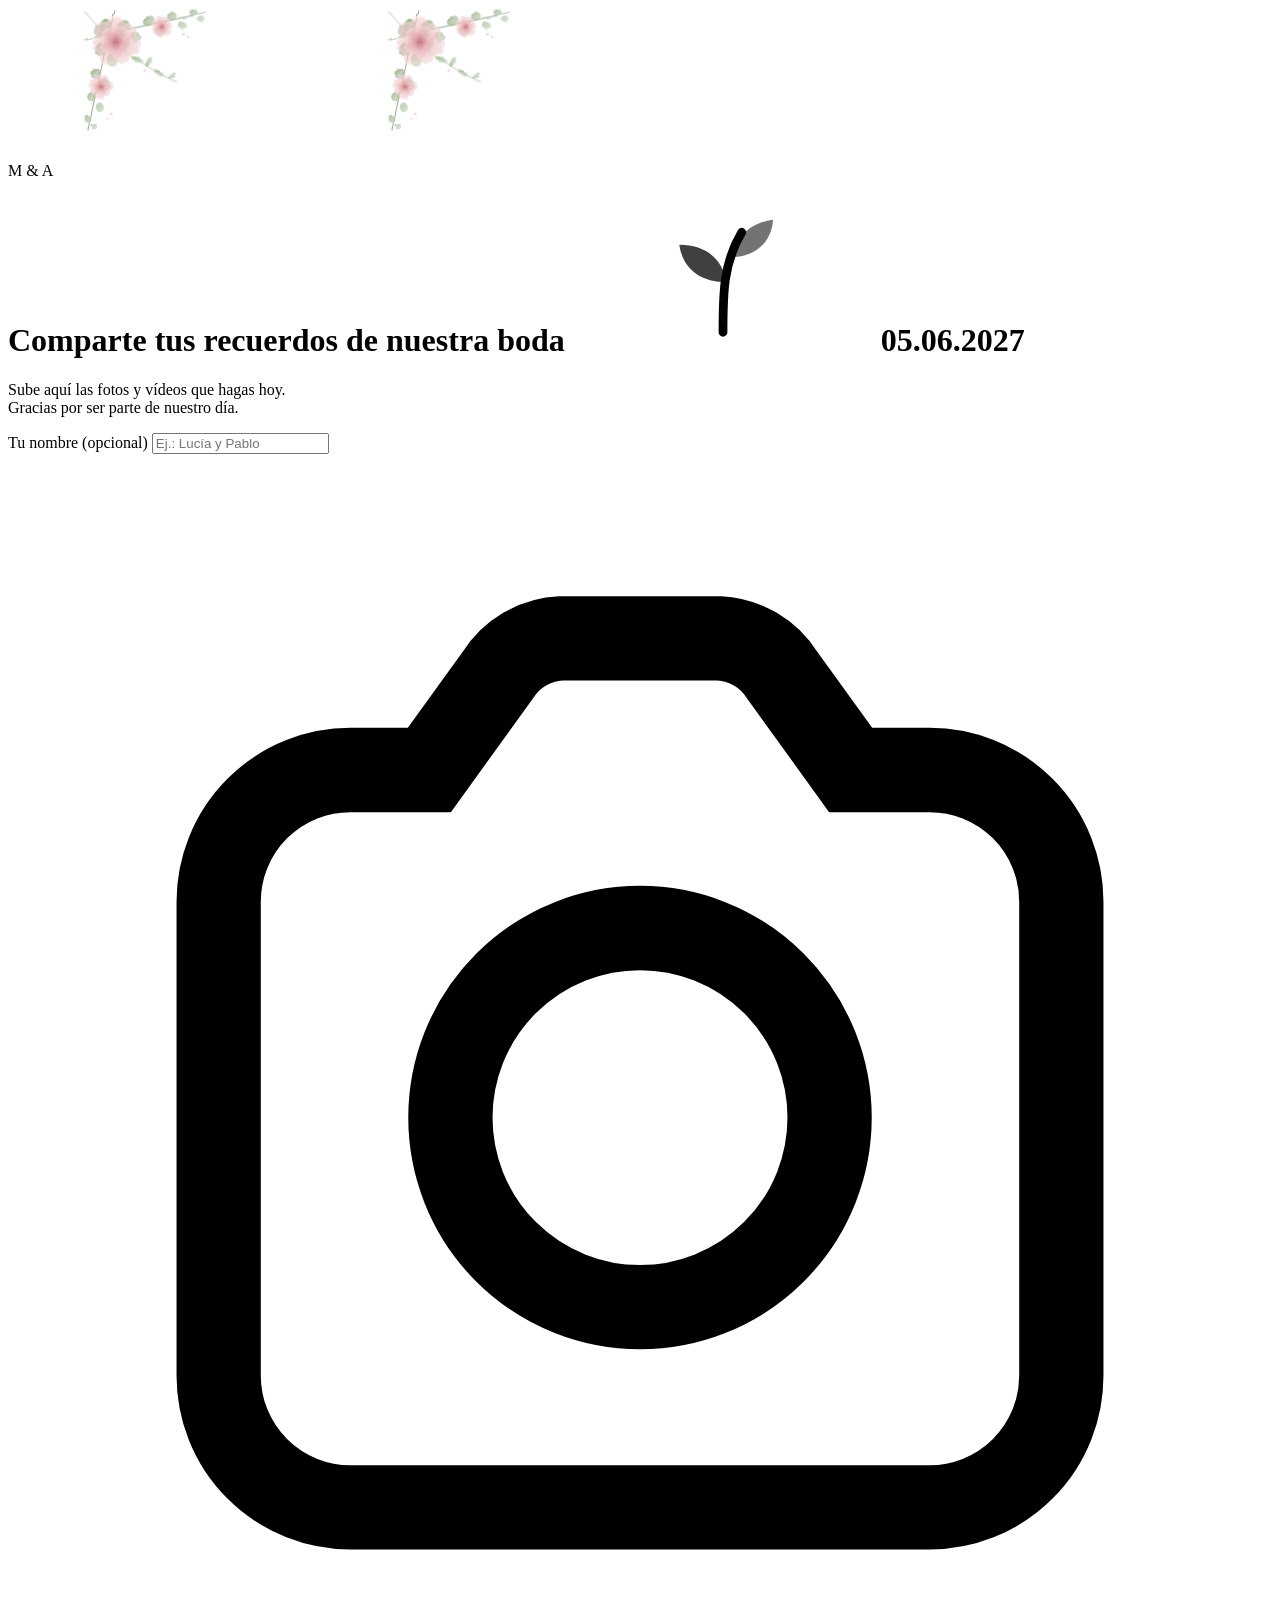
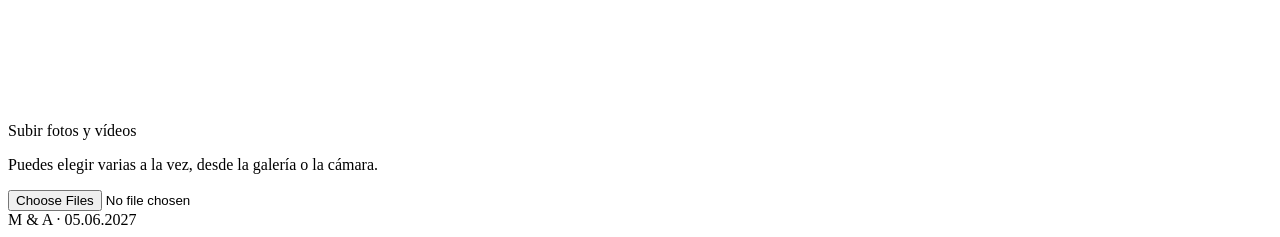
==== index.html @ 925a2639 "Add files via upload" ====
<!doctype html>
<html lang="es">
<head>
  <meta charset="utf-8">
  <meta name="viewport" content="width=device-width, initial-scale=1, viewport-fit=cover">
  <meta name="theme-color" content="#ffffff">
  <meta name="color-scheme" content="light">
  <meta name="robots" content="noindex, nofollow">
  <meta name="referrer" content="no-referrer">
  <title>M &amp; A · Comparte tus recuerdos</title>
  <meta name="description" content="Sube las fotos y vídeos de la boda de M &amp; A · 05.06.2027">
  <link rel="icon" href="assets/img/favicon.svg" type="image/svg+xml">
  <link rel="preconnect" href="https://fonts.googleapis.com">
  <link rel="preconnect" href="https://fonts.gstatic.com" crossorigin>
  <link href="https://fonts.googleapis.com/css2?family=Cormorant+Garamond:ital,wght@0,400;0,500;0,600;1,400&family=Great+Vibes&family=Jost:wght@300;400;500&display=swap" rel="stylesheet">
  <link rel="stylesheet" href="assets/css/styles.css">
</head>
<body>
  <!-- Ilustraciones florales (originales): eucalipto + peonías en acuarela suave -->
  <svg width="0" height="0" style="position:absolute" aria-hidden="true" focusable="false">
    <defs>
      <filter id="wc" x="-15%" y="-15%" width="130%" height="130%">
        <feTurbulence type="fractalNoise" baseFrequency="0.035" numOctaves="3" seed="7" result="noise"/>
        <feDisplacementMap in="SourceGraphic" in2="noise" scale="6" xChannelSelector="R" yChannelSelector="G" result="d"/>
        <feGaussianBlur in="d" stdDeviation="0.45"/>
      </filter>
      <radialGradient id="petal" cx="0.5" cy="1" r="1.05">
        <stop offset="0" stop-color="#D4868F"/>
        <stop offset="0.5" stop-color="#E8B4B8"/>
        <stop offset="1" stop-color="#F8E3E4"/>
      </radialGradient>
      <radialGradient id="petalDeep" cx="0.5" cy="1" r="1">
        <stop offset="0" stop-color="#C77983"/>
        <stop offset="0.6" stop-color="#E1A3A9"/>
        <stop offset="1" stop-color="#F1CDD0"/>
      </radialGradient>
      <linearGradient id="leaf" x1="0" y1="0" x2="1" y2="1">
        <stop offset="0" stop-color="#86A074"/>
        <stop offset="1" stop-color="#C3D1B6"/>
      </linearGradient>
      <path id="pt" d="M0 0 C-24 -5 -30 -42 -6 -54 C-2 -50 2 -50 6 -54 C30 -42 24 -5 0 0Z"/>
      <path id="lf" d="M0 0 C8 -9 26 -10 34 0 C26 10 8 9 0 0Z"/>

      <!-- Ramita de eucalipto "dólar de plata" -->
      <g id="sprig">
        <path d="M6 64 C70 46 150 30 262 6" fill="none" stroke="#8DA27C" stroke-width="2" stroke-linecap="round"/>
        <g fill="url(#leaf)">
          <ellipse cx="38" cy="44" rx="15" ry="12.5" opacity=".75" transform="rotate(-20 38 44)"/>
          <ellipse cx="58" cy="72" rx="14" ry="12" opacity=".6" transform="rotate(25 58 72)"/>
          <ellipse cx="88" cy="34" rx="14" ry="12" opacity=".8" transform="rotate(-15 88 34)"/>
          <ellipse cx="112" cy="58" rx="13" ry="11" opacity=".55" transform="rotate(20 112 58)"/>
          <ellipse cx="140" cy="24" rx="12.5" ry="10.5" opacity=".75" transform="rotate(-18 140 24)"/>
          <ellipse cx="164" cy="44" rx="12" ry="10" opacity=".6" transform="rotate(15 164 44)"/>
          <ellipse cx="190" cy="14" rx="11" ry="9" opacity=".7" transform="rotate(-18 190 14)"/>
          <ellipse cx="212" cy="32" rx="10" ry="8.5" opacity=".55" transform="rotate(12 212 32)"/>
          <ellipse cx="236" cy="6" rx="8.5" ry="7" opacity=".65"/>
          <ellipse cx="252" cy="20" rx="7" ry="6" opacity=".5"/>
        </g>
        <g fill="none" stroke="#F4F7F0" stroke-width=".9" opacity=".7">
          <path d="M30 47 L46 41"/><path d="M80 37 L96 31"/><path d="M133 27 L147 21"/><path d="M184 16 L196 12"/>
        </g>
      </g>

      <!-- Ramita fina de eucalipto (hojas alargadas) -->
      <g id="willow">
        <path d="M0 0 C50 60 110 110 196 150" fill="none" stroke="#9AAE8A" stroke-width="1.4" stroke-linecap="round"/>
        <g fill="url(#leaf)" opacity=".6">
          <use href="#lf" transform="translate(40 44) rotate(-80) scale(.9)"/>
          <use href="#lf" transform="translate(52 60) rotate(10) scale(.95)"/>
          <use href="#lf" transform="translate(84 84) rotate(-70) scale(.85)"/>
          <use href="#lf" transform="translate(98 98) rotate(15) scale(.85)"/>
          <use href="#lf" transform="translate(130 118) rotate(-60) scale(.75)"/>
          <use href="#lf" transform="translate(146 128) rotate(20) scale(.7)"/>
          <use href="#lf" transform="translate(178 142) rotate(-35) scale(.6)"/>
        </g>
      </g>

      <!-- Peonía -->
      <g id="peony">
        <g fill="url(#petal)" opacity=".62">
          <use href="#pt" transform="rotate(0) scale(1.05)"/>
          <use href="#pt" transform="rotate(52) scale(1)"/>
          <use href="#pt" transform="rotate(104) scale(1.08)"/>
          <use href="#pt" transform="rotate(156) scale(.98)"/>
          <use href="#pt" transform="rotate(208) scale(1.04)"/>
          <use href="#pt" transform="rotate(260) scale(1)"/>
          <use href="#pt" transform="rotate(312) scale(1.06)"/>
        </g>
        <g fill="url(#petal)" opacity=".7">
          <use href="#pt" transform="rotate(26) scale(.72)"/>
          <use href="#pt" transform="rotate(98) scale(.7)"/>
          <use href="#pt" transform="rotate(170) scale(.74)"/>
          <use href="#pt" transform="rotate(242) scale(.7)"/>
          <use href="#pt" transform="rotate(314) scale(.72)"/>
        </g>
        <g fill="url(#petalDeep)" opacity=".75">
          <use href="#pt" transform="rotate(0) scale(.45)"/>
          <use href="#pt" transform="rotate(90) scale(.42)"/>
          <use href="#pt" transform="rotate(180) scale(.46)"/>
          <use href="#pt" transform="rotate(270) scale(.42)"/>
        </g>
        <g fill="#C27C85" opacity=".55">
          <circle cx="-4" cy="-3" r="3"/><circle cx="4" cy="2" r="2.6"/><circle cx="1" cy="-7" r="2.2"/><circle cx="-6" cy="5" r="2"/>
        </g>
      </g>

      <!-- Composición de esquina -->
      <symbol id="corner" viewBox="0 0 320 320">
        <g filter="url(#wc)">
          <use href="#willow" transform="translate(4 8)"/>
          <use href="#sprig" transform="translate(0 4)"/>
          <use href="#sprig" transform="matrix(0 1 1 0 4 0) translate(0 0)"/>
          <use href="#peony" transform="translate(70 72) scale(.95)"/>
          <use href="#peony" transform="translate(168 40) rotate(30) scale(.42)"/>
          <use href="#peony" transform="translate(38 168) rotate(-20) scale(.48)"/>
          <g fill="#E8B4B8" opacity=".55">
            <circle cx="214" cy="56" r="3.2"/><circle cx="224" cy="62" r="2.4"/>
            <circle cx="60" cy="226" r="3"/><circle cx="52" cy="236" r="2.2"/>
            <circle cx="132" cy="132" r="2.6"/>
          </g>
        </g>
      </symbol>

      <symbol id="sprout" viewBox="0 0 24 24">
        <path d="M12 21 C12 15 12 10 15 5" fill="none" stroke="currentColor" stroke-width="1.4" stroke-linecap="round"/>
        <path d="M12.6 13 C8 13 5.5 10.5 5 7 C9 7 11.8 9 12.6 13Z" fill="currentColor" opacity=".75"/>
        <path d="M13.6 9 C14 5.6 16.6 3.4 20 3 C19.8 6.4 17.4 8.8 13.6 9Z" fill="currentColor" opacity=".55"/>
      </symbol>
    </defs>
  </svg>

  <svg class="corner corner-top" aria-hidden="true" focusable="false"><use href="#corner"/></svg>
  <svg class="corner corner-bottom" aria-hidden="true" focusable="false"><use href="#corner"/></svg>

  <main class="wrap">
    <header class="hero">
      <div class="monogram" aria-label="M y A">
        <span class="mono-ring" aria-hidden="true"></span>
        <span class="mono-text">M <span class="amp">&amp;</span> A</span>
      </div>
      <h1 class="title">
        <span class="title-text">Comparte tus recuerdos de nuestra boda</span>
        <span class="date">
          <svg class="date-leaf" aria-hidden="true"><use href="#sprout"/></svg>
          <time datetime="2027-06-05">05.06.2027</time>
        </span>
      </h1>
    </header>

    <!-- Pantalla 1: inicio -->
    <section id="screen-start" class="screen" aria-labelledby="start-lead">
      <p id="start-lead" class="lead">Sube aquí las fotos y vídeos que hagas hoy.<br>Gracias por ser parte de nuestro día.</p>
      <div class="field">
        <label for="guest">Tu nombre <span class="optional">(opcional)</span></label>
        <input id="guest" type="text" maxlength="60" autocomplete="name" autocapitalize="words" enterkeyhint="done" placeholder="Ej.: Lucía y Pablo">
      </div>
      <label for="file-input" class="btn btn-primary btn-big" role="button" tabindex="0">
        <svg viewBox="0 0 24 24" aria-hidden="true"><path d="M4 8.5A2.5 2.5 0 0 1 6.5 6H8l1.3-1.8A1.5 1.5 0 0 1 10.5 3.5h3a1.5 1.5 0 0 1 1.2.7L16 6h1.5A2.5 2.5 0 0 1 20 8.5v9a2.5 2.5 0 0 1-2.5 2.5h-11A2.5 2.5 0 0 1 4 17.5z" fill="none" stroke="currentColor" stroke-width="1.6"/><circle cx="12" cy="12.6" r="3.6" fill="none" stroke="currentColor" stroke-width="1.6"/></svg>
        Subir fotos y vídeos
      </label>
      <p class="hint">Puedes elegir varias a la vez, desde la galería o la cámara.</p>
    </section>

    <!-- Pantalla 2: progreso -->
    <section id="screen-upload" class="screen" hidden>
      <div class="total card" aria-live="polite">
        <div class="total-row">
          <span id="total-label">Preparando…</span>
          <span id="total-pct" class="pct">0 %</span>
        </div>
        <div class="bar bar-total"><span id="total-bar"></span></div>
        <p id="total-note" class="note">Mantén esta página abierta hasta que termine 💚</p>
      </div>
      <ul id="file-list" class="file-list"></ul>
      <div class="actions">
        <button id="retry-all" class="btn btn-secondary" type="button" hidden>Reintentar los que fallaron</button>
        <label for="file-input" class="btn btn-ghost" role="button" tabindex="0">+ Añadir más</label>
      </div>
    </section>

    <!-- Pantalla 3: gracias -->
    <section id="screen-thanks" class="screen thanks" hidden>
      <svg class="thanks-flower" viewBox="-60 -60 120 120" aria-hidden="true"><g filter="url(#wc)"><use href="#peony"/></g></svg>
      <h2 id="thanks-title">¡Gracias!</h2>
      <p id="thanks-text" class="lead">Tus recuerdos ya están con nosotros.</p>
      <label for="file-input" class="btn btn-primary btn-big" role="button" tabindex="0">Subir más fotos y vídeos</label>
    </section>

    <!-- Sin código válido -->
    <section id="screen-nokey" class="screen" hidden>
      <div class="card notice">
        <h2>Ups…</h2>
        <p id="nokey-text">Para subir tus fotos, escanea el código QR que encontrarás en las mesas.</p>
      </div>
    </section>

    <input id="file-input" class="visually-hidden" type="file" accept="image/*,video/*" multiple tabindex="-1" aria-hidden="true">
  </main>

  <footer class="foot">M &amp; A · 05.06.2027</footer>

  <script src="assets/js/config.js"></script>
  <script src="assets/js/compress.js"></script>
  <script src="assets/js/uploader.js"></script>
  <script src="assets/js/app.js"></script>
</body>
</html>
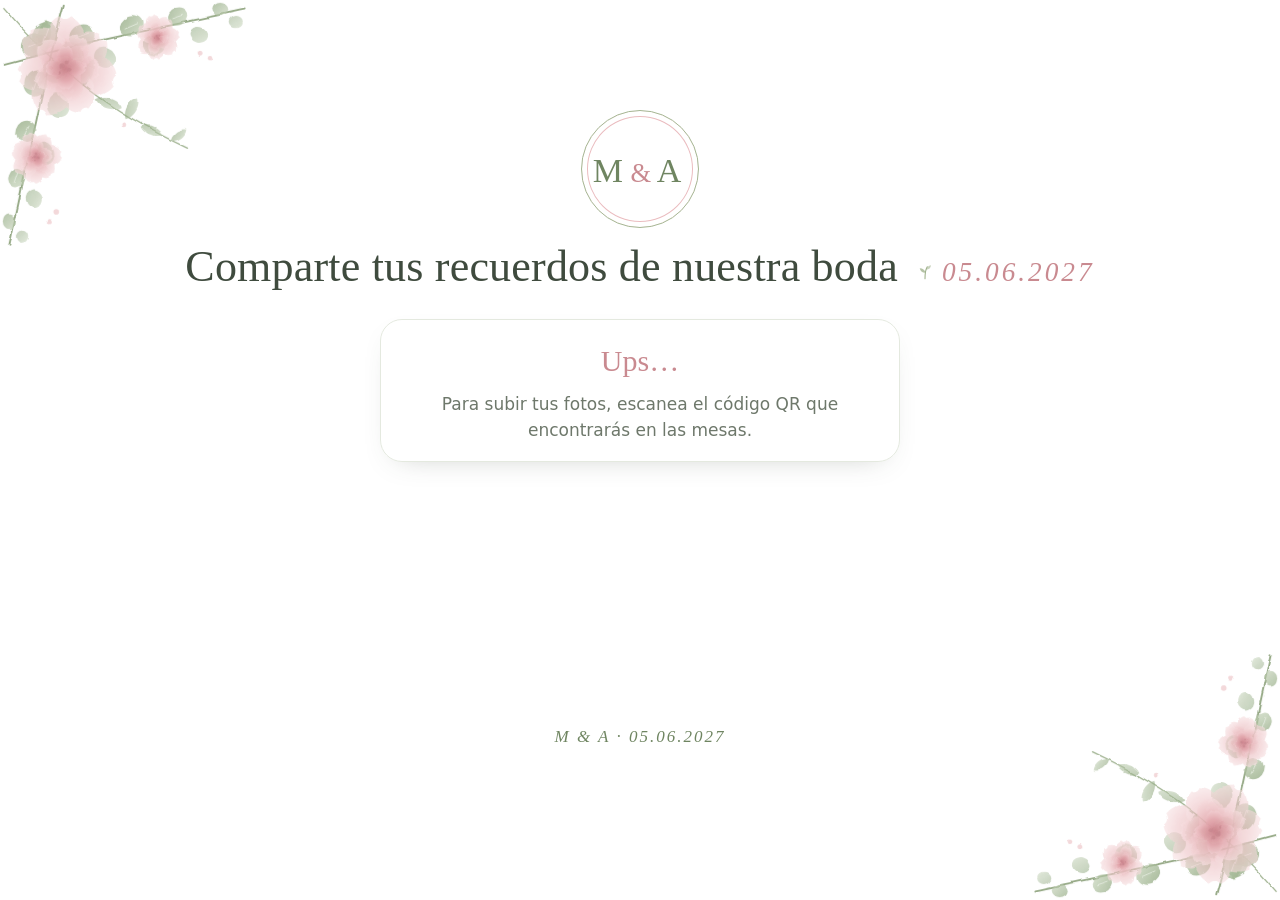
==== commit 41a09c30: "Add files via upload" ====
--- a/index.html
+++ b/index.html
@@ -1,207 +1,207 @@
-<!doctype html>
-<html lang="es">
-<head>
-  <meta charset="utf-8">
-  <meta name="viewport" content="width=device-width, initial-scale=1, viewport-fit=cover">
-  <meta name="theme-color" content="#ffffff">
-  <meta name="color-scheme" content="light">
-  <meta name="robots" content="noindex, nofollow">
-  <meta name="referrer" content="no-referrer">
-  <title>M &amp; A · Comparte tus recuerdos</title>
-  <meta name="description" content="Sube las fotos y vídeos de la boda de M &amp; A · 05.06.2027">
-  <link rel="icon" href="assets/img/favicon.svg" type="image/svg+xml">
-  <link rel="preconnect" href="https://fonts.googleapis.com">
-  <link rel="preconnect" href="https://fonts.gstatic.com" crossorigin>
-  <link href="https://fonts.googleapis.com/css2?family=Cormorant+Garamond:ital,wght@0,400;0,500;0,600;1,400&family=Great+Vibes&family=Jost:wght@300;400;500&display=swap" rel="stylesheet">
-  <link rel="stylesheet" href="assets/css/styles.css">
-</head>
-<body>
-  <!-- Ilustraciones florales (originales): eucalipto + peonías en acuarela suave -->
-  <svg width="0" height="0" style="position:absolute" aria-hidden="true" focusable="false">
-    <defs>
-      <filter id="wc" x="-15%" y="-15%" width="130%" height="130%">
-        <feTurbulence type="fractalNoise" baseFrequency="0.035" numOctaves="3" seed="7" result="noise"/>
-        <feDisplacementMap in="SourceGraphic" in2="noise" scale="6" xChannelSelector="R" yChannelSelector="G" result="d"/>
-        <feGaussianBlur in="d" stdDeviation="0.45"/>
-      </filter>
-      <radialGradient id="petal" cx="0.5" cy="1" r="1.05">
-        <stop offset="0" stop-color="#D4868F"/>
-        <stop offset="0.5" stop-color="#E8B4B8"/>
-        <stop offset="1" stop-color="#F8E3E4"/>
-      </radialGradient>
-      <radialGradient id="petalDeep" cx="0.5" cy="1" r="1">
-        <stop offset="0" stop-color="#C77983"/>
-        <stop offset="0.6" stop-color="#E1A3A9"/>
-        <stop offset="1" stop-color="#F1CDD0"/>
-      </radialGradient>
-      <linearGradient id="leaf" x1="0" y1="0" x2="1" y2="1">
-        <stop offset="0" stop-color="#86A074"/>
-        <stop offset="1" stop-color="#C3D1B6"/>
-      </linearGradient>
-      <path id="pt" d="M0 0 C-24 -5 -30 -42 -6 -54 C-2 -50 2 -50 6 -54 C30 -42 24 -5 0 0Z"/>
-      <path id="lf" d="M0 0 C8 -9 26 -10 34 0 C26 10 8 9 0 0Z"/>
-
-      <!-- Ramita de eucalipto "dólar de plata" -->
-      <g id="sprig">
-        <path d="M6 64 C70 46 150 30 262 6" fill="none" stroke="#8DA27C" stroke-width="2" stroke-linecap="round"/>
-        <g fill="url(#leaf)">
-          <ellipse cx="38" cy="44" rx="15" ry="12.5" opacity=".75" transform="rotate(-20 38 44)"/>
-          <ellipse cx="58" cy="72" rx="14" ry="12" opacity=".6" transform="rotate(25 58 72)"/>
-          <ellipse cx="88" cy="34" rx="14" ry="12" opacity=".8" transform="rotate(-15 88 34)"/>
-          <ellipse cx="112" cy="58" rx="13" ry="11" opacity=".55" transform="rotate(20 112 58)"/>
-          <ellipse cx="140" cy="24" rx="12.5" ry="10.5" opacity=".75" transform="rotate(-18 140 24)"/>
-          <ellipse cx="164" cy="44" rx="12" ry="10" opacity=".6" transform="rotate(15 164 44)"/>
-          <ellipse cx="190" cy="14" rx="11" ry="9" opacity=".7" transform="rotate(-18 190 14)"/>
-          <ellipse cx="212" cy="32" rx="10" ry="8.5" opacity=".55" transform="rotate(12 212 32)"/>
-          <ellipse cx="236" cy="6" rx="8.5" ry="7" opacity=".65"/>
-          <ellipse cx="252" cy="20" rx="7" ry="6" opacity=".5"/>
-        </g>
-        <g fill="none" stroke="#F4F7F0" stroke-width=".9" opacity=".7">
-          <path d="M30 47 L46 41"/><path d="M80 37 L96 31"/><path d="M133 27 L147 21"/><path d="M184 16 L196 12"/>
-        </g>
-      </g>
-
-      <!-- Ramita fina de eucalipto (hojas alargadas) -->
-      <g id="willow">
-        <path d="M0 0 C50 60 110 110 196 150" fill="none" stroke="#9AAE8A" stroke-width="1.4" stroke-linecap="round"/>
-        <g fill="url(#leaf)" opacity=".6">
-          <use href="#lf" transform="translate(40 44) rotate(-80) scale(.9)"/>
-          <use href="#lf" transform="translate(52 60) rotate(10) scale(.95)"/>
-          <use href="#lf" transform="translate(84 84) rotate(-70) scale(.85)"/>
-          <use href="#lf" transform="translate(98 98) rotate(15) scale(.85)"/>
-          <use href="#lf" transform="translate(130 118) rotate(-60) scale(.75)"/>
-          <use href="#lf" transform="translate(146 128) rotate(20) scale(.7)"/>
-          <use href="#lf" transform="translate(178 142) rotate(-35) scale(.6)"/>
-        </g>
-      </g>
-
-      <!-- Peonía -->
-      <g id="peony">
-        <g fill="url(#petal)" opacity=".62">
-          <use href="#pt" transform="rotate(0) scale(1.05)"/>
-          <use href="#pt" transform="rotate(52) scale(1)"/>
-          <use href="#pt" transform="rotate(104) scale(1.08)"/>
-          <use href="#pt" transform="rotate(156) scale(.98)"/>
-          <use href="#pt" transform="rotate(208) scale(1.04)"/>
-          <use href="#pt" transform="rotate(260) scale(1)"/>
-          <use href="#pt" transform="rotate(312) scale(1.06)"/>
-        </g>
-        <g fill="url(#petal)" opacity=".7">
-          <use href="#pt" transform="rotate(26) scale(.72)"/>
-          <use href="#pt" transform="rotate(98) scale(.7)"/>
-          <use href="#pt" transform="rotate(170) scale(.74)"/>
-          <use href="#pt" transform="rotate(242) scale(.7)"/>
-          <use href="#pt" transform="rotate(314) scale(.72)"/>
-        </g>
-        <g fill="url(#petalDeep)" opacity=".75">
-          <use href="#pt" transform="rotate(0) scale(.45)"/>
-          <use href="#pt" transform="rotate(90) scale(.42)"/>
-          <use href="#pt" transform="rotate(180) scale(.46)"/>
-          <use href="#pt" transform="rotate(270) scale(.42)"/>
-        </g>
-        <g fill="#C27C85" opacity=".55">
-          <circle cx="-4" cy="-3" r="3"/><circle cx="4" cy="2" r="2.6"/><circle cx="1" cy="-7" r="2.2"/><circle cx="-6" cy="5" r="2"/>
-        </g>
-      </g>
-
-      <!-- Composición de esquina -->
-      <symbol id="corner" viewBox="0 0 320 320">
-        <g filter="url(#wc)">
-          <use href="#willow" transform="translate(4 8)"/>
-          <use href="#sprig" transform="translate(0 4)"/>
-          <use href="#sprig" transform="matrix(0 1 1 0 4 0) translate(0 0)"/>
-          <use href="#peony" transform="translate(70 72) scale(.95)"/>
-          <use href="#peony" transform="translate(168 40) rotate(30) scale(.42)"/>
-          <use href="#peony" transform="translate(38 168) rotate(-20) scale(.48)"/>
-          <g fill="#E8B4B8" opacity=".55">
-            <circle cx="214" cy="56" r="3.2"/><circle cx="224" cy="62" r="2.4"/>
-            <circle cx="60" cy="226" r="3"/><circle cx="52" cy="236" r="2.2"/>
-            <circle cx="132" cy="132" r="2.6"/>
-          </g>
-        </g>
-      </symbol>
-
-      <symbol id="sprout" viewBox="0 0 24 24">
-        <path d="M12 21 C12 15 12 10 15 5" fill="none" stroke="currentColor" stroke-width="1.4" stroke-linecap="round"/>
-        <path d="M12.6 13 C8 13 5.5 10.5 5 7 C9 7 11.8 9 12.6 13Z" fill="currentColor" opacity=".75"/>
-        <path d="M13.6 9 C14 5.6 16.6 3.4 20 3 C19.8 6.4 17.4 8.8 13.6 9Z" fill="currentColor" opacity=".55"/>
-      </symbol>
-    </defs>
-  </svg>
-
-  <svg class="corner corner-top" aria-hidden="true" focusable="false"><use href="#corner"/></svg>
-  <svg class="corner corner-bottom" aria-hidden="true" focusable="false"><use href="#corner"/></svg>
-
-  <main class="wrap">
-    <header class="hero">
-      <div class="monogram" aria-label="M y A">
-        <span class="mono-ring" aria-hidden="true"></span>
-        <span class="mono-text">M <span class="amp">&amp;</span> A</span>
-      </div>
-      <h1 class="title">
-        <span class="title-text">Comparte tus recuerdos de nuestra boda</span>
-        <span class="date">
-          <svg class="date-leaf" aria-hidden="true"><use href="#sprout"/></svg>
-          <time datetime="2027-06-05">05.06.2027</time>
-        </span>
-      </h1>
-    </header>
-
-    <!-- Pantalla 1: inicio -->
-    <section id="screen-start" class="screen" aria-labelledby="start-lead">
-      <p id="start-lead" class="lead">Sube aquí las fotos y vídeos que hagas hoy.<br>Gracias por ser parte de nuestro día.</p>
-      <div class="field">
-        <label for="guest">Tu nombre <span class="optional">(opcional)</span></label>
-        <input id="guest" type="text" maxlength="60" autocomplete="name" autocapitalize="words" enterkeyhint="done" placeholder="Ej.: Lucía y Pablo">
-      </div>
-      <label for="file-input" class="btn btn-primary btn-big" role="button" tabindex="0">
-        <svg viewBox="0 0 24 24" aria-hidden="true"><path d="M4 8.5A2.5 2.5 0 0 1 6.5 6H8l1.3-1.8A1.5 1.5 0 0 1 10.5 3.5h3a1.5 1.5 0 0 1 1.2.7L16 6h1.5A2.5 2.5 0 0 1 20 8.5v9a2.5 2.5 0 0 1-2.5 2.5h-11A2.5 2.5 0 0 1 4 17.5z" fill="none" stroke="currentColor" stroke-width="1.6"/><circle cx="12" cy="12.6" r="3.6" fill="none" stroke="currentColor" stroke-width="1.6"/></svg>
-        Subir fotos y vídeos
-      </label>
-      <p class="hint">Puedes elegir varias a la vez, desde la galería o la cámara.</p>
-    </section>
-
-    <!-- Pantalla 2: progreso -->
-    <section id="screen-upload" class="screen" hidden>
-      <div class="total card" aria-live="polite">
-        <div class="total-row">
-          <span id="total-label">Preparando…</span>
-          <span id="total-pct" class="pct">0 %</span>
-        </div>
-        <div class="bar bar-total"><span id="total-bar"></span></div>
-        <p id="total-note" class="note">Mantén esta página abierta hasta que termine 💚</p>
-      </div>
-      <ul id="file-list" class="file-list"></ul>
-      <div class="actions">
-        <button id="retry-all" class="btn btn-secondary" type="button" hidden>Reintentar los que fallaron</button>
-        <label for="file-input" class="btn btn-ghost" role="button" tabindex="0">+ Añadir más</label>
-      </div>
-    </section>
-
-    <!-- Pantalla 3: gracias -->
-    <section id="screen-thanks" class="screen thanks" hidden>
-      <svg class="thanks-flower" viewBox="-60 -60 120 120" aria-hidden="true"><g filter="url(#wc)"><use href="#peony"/></g></svg>
-      <h2 id="thanks-title">¡Gracias!</h2>
-      <p id="thanks-text" class="lead">Tus recuerdos ya están con nosotros.</p>
-      <label for="file-input" class="btn btn-primary btn-big" role="button" tabindex="0">Subir más fotos y vídeos</label>
-    </section>
-
-    <!-- Sin código válido -->
-    <section id="screen-nokey" class="screen" hidden>
-      <div class="card notice">
-        <h2>Ups…</h2>
-        <p id="nokey-text">Para subir tus fotos, escanea el código QR que encontrarás en las mesas.</p>
-      </div>
-    </section>
-
-    <input id="file-input" class="visually-hidden" type="file" accept="image/*,video/*" multiple tabindex="-1" aria-hidden="true">
-  </main>
-
-  <footer class="foot">M &amp; A · 05.06.2027</footer>
-
-  <script src="assets/js/config.js"></script>
-  <script src="assets/js/compress.js"></script>
-  <script src="assets/js/uploader.js"></script>
-  <script src="assets/js/app.js"></script>
-</body>
-</html>
+<!doctype html>
+<html lang="es">
+<head>
+  <meta charset="utf-8">
+  <meta name="viewport" content="width=device-width, initial-scale=1, viewport-fit=cover">
+  <meta name="theme-color" content="#ffffff">
+  <meta name="color-scheme" content="light">
+  <meta name="robots" content="noindex, nofollow">
+  <meta name="referrer" content="no-referrer">
+  <title>M &amp; A · Comparte tus recuerdos</title>
+  <meta name="description" content="Sube las fotos y vídeos de la boda de M &amp; A · 05.06.2027">
+  <link rel="icon" href="assets/img/favicon.svg" type="image/svg+xml">
+  <link rel="preconnect" href="https://fonts.googleapis.com">
+  <link rel="preconnect" href="https://fonts.gstatic.com" crossorigin>
+  <link href="https://fonts.googleapis.com/css2?family=Cormorant+Garamond:ital,wght@0,400;0,500;0,600;1,400&family=Great+Vibes&family=Jost:wght@300;400;500&display=swap" rel="stylesheet">
+  <link rel="stylesheet" href="assets/css/styles.css">
+</head>
+<body>
+  <!-- Ilustraciones florales (originales): eucalipto + peonías en acuarela suave -->
+  <svg width="0" height="0" style="position:absolute" aria-hidden="true" focusable="false">
+    <defs>
+      <filter id="wc" x="-15%" y="-15%" width="130%" height="130%">
+        <feTurbulence type="fractalNoise" baseFrequency="0.035" numOctaves="3" seed="7" result="noise"/>
+        <feDisplacementMap in="SourceGraphic" in2="noise" scale="6" xChannelSelector="R" yChannelSelector="G" result="d"/>
+        <feGaussianBlur in="d" stdDeviation="0.45"/>
+      </filter>
+      <radialGradient id="petal" cx="0.5" cy="1" r="1.05">
+        <stop offset="0" stop-color="#D4868F"/>
+        <stop offset="0.5" stop-color="#E8B4B8"/>
+        <stop offset="1" stop-color="#F8E3E4"/>
+      </radialGradient>
+      <radialGradient id="petalDeep" cx="0.5" cy="1" r="1">
+        <stop offset="0" stop-color="#C77983"/>
+        <stop offset="0.6" stop-color="#E1A3A9"/>
+        <stop offset="1" stop-color="#F1CDD0"/>
+      </radialGradient>
+      <linearGradient id="leaf" x1="0" y1="0" x2="1" y2="1">
+        <stop offset="0" stop-color="#86A074"/>
+        <stop offset="1" stop-color="#C3D1B6"/>
+      </linearGradient>
+      <path id="pt" d="M0 0 C-24 -5 -30 -42 -6 -54 C-2 -50 2 -50 6 -54 C30 -42 24 -5 0 0Z"/>
+      <path id="lf" d="M0 0 C8 -9 26 -10 34 0 C26 10 8 9 0 0Z"/>
+
+      <!-- Ramita de eucalipto "dólar de plata" -->
+      <g id="sprig">
+        <path d="M6 64 C70 46 150 30 262 6" fill="none" stroke="#8DA27C" stroke-width="2" stroke-linecap="round"/>
+        <g fill="url(#leaf)">
+          <ellipse cx="38" cy="44" rx="15" ry="12.5" opacity=".75" transform="rotate(-20 38 44)"/>
+          <ellipse cx="58" cy="72" rx="14" ry="12" opacity=".6" transform="rotate(25 58 72)"/>
+          <ellipse cx="88" cy="34" rx="14" ry="12" opacity=".8" transform="rotate(-15 88 34)"/>
+          <ellipse cx="112" cy="58" rx="13" ry="11" opacity=".55" transform="rotate(20 112 58)"/>
+          <ellipse cx="140" cy="24" rx="12.5" ry="10.5" opacity=".75" transform="rotate(-18 140 24)"/>
+          <ellipse cx="164" cy="44" rx="12" ry="10" opacity=".6" transform="rotate(15 164 44)"/>
+          <ellipse cx="190" cy="14" rx="11" ry="9" opacity=".7" transform="rotate(-18 190 14)"/>
+          <ellipse cx="212" cy="32" rx="10" ry="8.5" opacity=".55" transform="rotate(12 212 32)"/>
+          <ellipse cx="236" cy="6" rx="8.5" ry="7" opacity=".65"/>
+          <ellipse cx="252" cy="20" rx="7" ry="6" opacity=".5"/>
+        </g>
+        <g fill="none" stroke="#F4F7F0" stroke-width=".9" opacity=".7">
+          <path d="M30 47 L46 41"/><path d="M80 37 L96 31"/><path d="M133 27 L147 21"/><path d="M184 16 L196 12"/>
+        </g>
+      </g>
+
+      <!-- Ramita fina de eucalipto (hojas alargadas) -->
+      <g id="willow">
+        <path d="M0 0 C50 60 110 110 196 150" fill="none" stroke="#9AAE8A" stroke-width="1.4" stroke-linecap="round"/>
+        <g fill="url(#leaf)" opacity=".6">
+          <use href="#lf" transform="translate(40 44) rotate(-80) scale(.9)"/>
+          <use href="#lf" transform="translate(52 60) rotate(10) scale(.95)"/>
+          <use href="#lf" transform="translate(84 84) rotate(-70) scale(.85)"/>
+          <use href="#lf" transform="translate(98 98) rotate(15) scale(.85)"/>
+          <use href="#lf" transform="translate(130 118) rotate(-60) scale(.75)"/>
+          <use href="#lf" transform="translate(146 128) rotate(20) scale(.7)"/>
+          <use href="#lf" transform="translate(178 142) rotate(-35) scale(.6)"/>
+        </g>
+      </g>
+
+      <!-- Peonía -->
+      <g id="peony">
+        <g fill="url(#petal)" opacity=".62">
+          <use href="#pt" transform="rotate(0) scale(1.05)"/>
+          <use href="#pt" transform="rotate(52) scale(1)"/>
+          <use href="#pt" transform="rotate(104) scale(1.08)"/>
+          <use href="#pt" transform="rotate(156) scale(.98)"/>
+          <use href="#pt" transform="rotate(208) scale(1.04)"/>
+          <use href="#pt" transform="rotate(260) scale(1)"/>
+          <use href="#pt" transform="rotate(312) scale(1.06)"/>
+        </g>
+        <g fill="url(#petal)" opacity=".7">
+          <use href="#pt" transform="rotate(26) scale(.72)"/>
+          <use href="#pt" transform="rotate(98) scale(.7)"/>
+          <use href="#pt" transform="rotate(170) scale(.74)"/>
+          <use href="#pt" transform="rotate(242) scale(.7)"/>
+          <use href="#pt" transform="rotate(314) scale(.72)"/>
+        </g>
+        <g fill="url(#petalDeep)" opacity=".75">
+          <use href="#pt" transform="rotate(0) scale(.45)"/>
+          <use href="#pt" transform="rotate(90) scale(.42)"/>
+          <use href="#pt" transform="rotate(180) scale(.46)"/>
+          <use href="#pt" transform="rotate(270) scale(.42)"/>
+        </g>
+        <g fill="#C27C85" opacity=".55">
+          <circle cx="-4" cy="-3" r="3"/><circle cx="4" cy="2" r="2.6"/><circle cx="1" cy="-7" r="2.2"/><circle cx="-6" cy="5" r="2"/>
+        </g>
+      </g>
+
+      <!-- Composición de esquina -->
+      <symbol id="corner" viewBox="0 0 320 320">
+        <g filter="url(#wc)">
+          <use href="#willow" transform="translate(4 8)"/>
+          <use href="#sprig" transform="translate(0 4)"/>
+          <use href="#sprig" transform="matrix(0 1 1 0 4 0) translate(0 0)"/>
+          <use href="#peony" transform="translate(70 72) scale(.95)"/>
+          <use href="#peony" transform="translate(168 40) rotate(30) scale(.42)"/>
+          <use href="#peony" transform="translate(38 168) rotate(-20) scale(.48)"/>
+          <g fill="#E8B4B8" opacity=".55">
+            <circle cx="214" cy="56" r="3.2"/><circle cx="224" cy="62" r="2.4"/>
+            <circle cx="60" cy="226" r="3"/><circle cx="52" cy="236" r="2.2"/>
+            <circle cx="132" cy="132" r="2.6"/>
+          </g>
+        </g>
+      </symbol>
+
+      <symbol id="sprout" viewBox="0 0 24 24">
+        <path d="M12 21 C12 15 12 10 15 5" fill="none" stroke="currentColor" stroke-width="1.4" stroke-linecap="round"/>
+        <path d="M12.6 13 C8 13 5.5 10.5 5 7 C9 7 11.8 9 12.6 13Z" fill="currentColor" opacity=".75"/>
+        <path d="M13.6 9 C14 5.6 16.6 3.4 20 3 C19.8 6.4 17.4 8.8 13.6 9Z" fill="currentColor" opacity=".55"/>
+      </symbol>
+    </defs>
+  </svg>
+
+  <svg class="corner corner-top" aria-hidden="true" focusable="false"><use href="#corner"/></svg>
+  <svg class="corner corner-bottom" aria-hidden="true" focusable="false"><use href="#corner"/></svg>
+
+  <main class="wrap">
+    <header class="hero">
+      <div class="monogram" aria-label="M y A">
+        <span class="mono-ring" aria-hidden="true"></span>
+        <span class="mono-text">M <span class="amp">&amp;</span> A</span>
+      </div>
+      <h1 class="title">
+        <span class="title-text">Comparte tus recuerdos de nuestra boda</span>
+        <span class="date">
+          <svg class="date-leaf" aria-hidden="true"><use href="#sprout"/></svg>
+          <time datetime="2027-06-05">05.06.2027</time>
+        </span>
+      </h1>
+    </header>
+
+    <!-- Pantalla 1: inicio -->
+    <section id="screen-start" class="screen" aria-labelledby="start-lead">
+      <p id="start-lead" class="lead"><span class="line">Sube aquí las fotos y vídeos que hagas hoy.</span> <span class="line">Gracias por ser parte de nuestro día.</span></p>
+      <div class="field">
+        <label for="guest">Tu nombre <span class="optional">(opcional)</span></label>
+        <input id="guest" type="text" maxlength="60" autocomplete="name" autocapitalize="words" enterkeyhint="done" placeholder="Ej.: Lucía y Pablo">
+      </div>
+      <label for="file-input" class="btn btn-primary btn-big" role="button" tabindex="0">
+        <svg viewBox="0 0 24 24" aria-hidden="true"><path d="M4 8.5A2.5 2.5 0 0 1 6.5 6H8l1.3-1.8A1.5 1.5 0 0 1 10.5 3.5h3a1.5 1.5 0 0 1 1.2.7L16 6h1.5A2.5 2.5 0 0 1 20 8.5v9a2.5 2.5 0 0 1-2.5 2.5h-11A2.5 2.5 0 0 1 4 17.5z" fill="none" stroke="currentColor" stroke-width="1.6"/><circle cx="12" cy="12.6" r="3.6" fill="none" stroke="currentColor" stroke-width="1.6"/></svg>
+        Subir fotos y vídeos
+      </label>
+      <p class="hint">Puedes elegir varias a la vez, desde la galería o la cámara.</p>
+    </section>
+
+    <!-- Pantalla 2: progreso -->
+    <section id="screen-upload" class="screen" hidden>
+      <div class="total card" aria-live="polite">
+        <div class="total-row">
+          <span id="total-label">Preparando…</span>
+          <span id="total-pct" class="pct">0 %</span>
+        </div>
+        <div class="bar bar-total"><span id="total-bar"></span></div>
+        <p id="total-note" class="note">Mantén esta página abierta hasta que termine 💚</p>
+      </div>
+      <ul id="file-list" class="file-list"></ul>
+      <div class="actions">
+        <button id="retry-all" class="btn btn-secondary" type="button" hidden>Reintentar los que fallaron</button>
+        <label for="file-input" class="btn btn-ghost" role="button" tabindex="0">+ Añadir más</label>
+      </div>
+    </section>
+
+    <!-- Pantalla 3: gracias -->
+    <section id="screen-thanks" class="screen thanks" hidden>
+      <svg class="thanks-flower" viewBox="-60 -60 120 120" aria-hidden="true"><g filter="url(#wc)"><use href="#peony"/></g></svg>
+      <h2 id="thanks-title">¡Gracias!</h2>
+      <p id="thanks-text" class="lead">Tus recuerdos ya están con nosotros.</p>
+      <label for="file-input" class="btn btn-primary btn-big" role="button" tabindex="0">Subir más fotos y vídeos</label>
+    </section>
+
+    <!-- Sin código válido -->
+    <section id="screen-nokey" class="screen" hidden>
+      <div class="card notice">
+        <h2>Ups…</h2>
+        <p id="nokey-text">Para subir tus fotos, escanea el código QR que encontrarás en las mesas.</p>
+      </div>
+    </section>
+
+    <input id="file-input" class="visually-hidden" type="file" accept="image/*,video/*" multiple tabindex="-1" aria-hidden="true">
+  </main>
+
+  <footer class="foot">M &amp; A · 05.06.2027</footer>
+
+  <script src="assets/js/config.js"></script>
+  <script src="assets/js/compress.js"></script>
+  <script src="assets/js/uploader.js"></script>
+  <script src="assets/js/app.js"></script>
+</body>
+</html>
--- a/assets/css/styles.css
+++ b/assets/css/styles.css
@@ -0,0 +1,392 @@
+:root {
+  --sage: #9caf88;
+  --sage-dark: #6f8561;
+  --sage-soft: #eef2ea;
+  --blush: #e8b4b8;
+  --blush-dark: #c98a90;
+  --blush-soft: #fbeff0;
+  --text: #3f4b3e;
+  --muted: #6e786b;
+  --line: #e4e9df;
+  --error: #b5545d;
+  --bg: #ffffff;
+  --radius: 999px;
+  --serif: 'Cormorant Garamond', 'Times New Roman', serif;
+  --script: 'Great Vibes', 'Cormorant Garamond', cursive;
+  --sans: 'Jost', system-ui, -apple-system, 'Segoe UI', Roboto, sans-serif;
+  /* Tamaño de las flores: depende del lado más corto para que en horizontal no tapen nada */
+  --corner: clamp(120px, min(44vw, 40vh), 300px);
+  color-scheme: light;
+}
+
+* { box-sizing: border-box; }
+
+html { -webkit-text-size-adjust: 100%; }
+
+body {
+  margin: 0;
+  min-height: 100vh;
+  min-height: 100dvh;
+  background: var(--bg);
+  color: var(--text);
+  font-family: var(--sans);
+  font-weight: 300;
+  font-size: 17px;
+  line-height: 1.55;
+  overflow-x: hidden;
+  display: flex;
+  flex-direction: column;
+  position: relative;
+  -webkit-tap-highlight-color: transparent;
+}
+
+[hidden] { display: none !important; }
+
+.visually-hidden {
+  position: absolute !important;
+  width: 1px; height: 1px;
+  padding: 0; margin: -1px;
+  overflow: hidden; clip: rect(0 0 0 0);
+  white-space: nowrap; border: 0;
+}
+
+/* ---------- Flores de las esquinas ---------- */
+.corner {
+  position: absolute;
+  width: var(--corner);
+  height: var(--corner);
+  pointer-events: none;
+  z-index: 0;
+  opacity: 0;
+  animation: bloom 1.6s ease-out .1s forwards;
+}
+.corner-top { top: 0; left: 0; }
+.corner-bottom {
+  right: 0; bottom: 0;
+  transform: rotate(180deg);
+  animation-delay: .35s;
+}
+@keyframes bloom {
+  from { opacity: 0; filter: blur(3px); }
+  to { opacity: .95; filter: blur(0); }
+}
+
+/* ---------- Estructura ---------- */
+.wrap {
+  position: relative;
+  z-index: 1;
+  flex: 1;
+  width: 100%;
+  max-width: 560px;
+  margin: 0 auto;
+  padding: calc(env(safe-area-inset-top) + 92px) 20px 40px;
+}
+
+.hero { text-align: center; }
+
+.monogram {
+  position: relative;
+  width: 118px; height: 118px;
+  margin: 0 auto 14px;
+  display: grid; place-items: center;
+  animation: rise .9s ease-out both;
+}
+.mono-ring {
+  position: absolute; inset: 0;
+  border-radius: 50%;
+  border: 1px solid var(--sage);
+  box-shadow: inset 0 0 0 5px #fff, inset 0 0 0 6px var(--blush);
+  opacity: .9;
+}
+.mono-text {
+  font-family: var(--script);
+  font-size: 34px;
+  line-height: 1;
+  color: var(--sage-dark);
+  padding: 4px 6px 0 0;
+  white-space: nowrap;
+  word-spacing: -2px;
+}
+.mono-text .amp { color: var(--blush-dark); font-size: .78em; margin: 0 1px; }
+
+.title {
+  margin: 0 0 6px;
+  font-family: var(--serif);
+  font-weight: 500;
+  font-size: clamp(30px, 8.4vw, 44px);
+  line-height: 1.12;
+  letter-spacing: .2px;
+  display: flex;
+  flex-direction: column;
+  align-items: center;
+  gap: 10px;
+  animation: rise .9s ease-out .1s both;
+}
+.title-text { max-width: 15ch; text-wrap: balance; }
+.date {
+  display: inline-flex;
+  align-items: center;
+  gap: 8px;
+  font-family: var(--serif);
+  font-style: italic;
+  font-weight: 500;
+  font-size: .62em;
+  letter-spacing: 3px;
+  color: var(--blush-dark);
+  white-space: nowrap;
+}
+.date::before, .date::after {
+  content: "";
+  width: 26px; height: 1px;
+  background: linear-gradient(90deg, transparent, var(--sage));
+}
+.date::after { background: linear-gradient(90deg, var(--sage), transparent); }
+.date-leaf { width: 18px; height: 18px; color: var(--sage); flex: none; }
+
+@media (min-width: 900px) and (min-height: 600px) {
+  .wrap { max-width: 1100px; padding-top: 110px; }
+  .title {
+    flex-direction: row;
+    flex-wrap: wrap;
+    justify-content: center;
+    align-items: baseline;
+    gap: 6px 18px;
+    font-size: 44px;
+  }
+  .title-text { max-width: none; }
+  .date::before, .date::after { display: none; }
+  .screen { max-width: 520px; margin-left: auto; margin-right: auto; }
+}
+
+.lead {
+  text-align: center;
+  color: var(--muted);
+  margin: 14px auto 26px;
+  max-width: 30em;
+  text-wrap: balance;
+}
+.lead .line { display: block; }
+
+/* ---------- Móviles estrechos (o con la letra ampliada) ---------- */
+@media (max-width: 340px) {
+  .wrap { padding-left: 14px; padding-right: 14px; }
+  .btn-big { padding: 14px 16px; font-size: 17px; gap: 8px; white-space: nowrap; }
+  .btn svg { width: 22px; height: 22px; }
+  .monogram { width: 104px; height: 104px; }
+  .mono-text { font-size: 30px; }
+}
+
+/* ---------- Móvil en horizontal / pantallas bajas ---------- */
+@media (max-height: 599px) and (orientation: landscape) {
+  .wrap { padding-top: calc(env(safe-area-inset-top) + 28px); }
+  .monogram { width: 84px; height: 84px; margin-bottom: 8px; }
+  .mono-text { font-size: 25px; }
+  .title {
+    flex-direction: row;
+    flex-wrap: wrap;
+    justify-content: center;
+    align-items: baseline;
+    gap: 4px 14px;
+    font-size: clamp(24px, 4vw, 34px);
+  }
+  .title-text { max-width: none; }
+  .date::before, .date::after { display: none; }
+  .lead { margin: 8px auto 16px; }
+  .screen { max-width: 520px; margin-left: auto; margin-right: auto; }
+}
+
+.screen { animation: fade .5s ease-out both; }
+
+@keyframes rise { from { opacity: 0; transform: translateY(10px); } to { opacity: 1; transform: none; } }
+@keyframes fade { from { opacity: 0; transform: translateY(6px); } to { opacity: 1; transform: none; } }
+
+/* ---------- Formulario ---------- */
+.field { margin: 0 auto 22px; max-width: 420px; }
+.field label {
+  display: block;
+  font-size: 14px;
+  letter-spacing: .6px;
+  text-transform: uppercase;
+  color: var(--sage-dark);
+  margin: 0 0 8px 18px;
+  font-weight: 400;
+}
+.optional { text-transform: none; letter-spacing: 0; color: var(--muted); font-weight: 300; }
+.field input {
+  width: 100%;
+  font: inherit;
+  font-size: 17px; /* >=16px evita el zoom en iPhone */
+  font-weight: 400;
+  color: var(--text);
+  padding: 15px 20px;
+  border: 1px solid var(--line);
+  border-radius: var(--radius);
+  background: #fff;
+  outline: none;
+  transition: border-color .2s, box-shadow .2s;
+}
+.field input::placeholder { color: #a7afa3; }
+.field input:focus { border-color: var(--sage); box-shadow: 0 0 0 4px var(--sage-soft); }
+
+/* ---------- Botones ---------- */
+.btn {
+  display: flex;
+  align-items: center;
+  justify-content: center;
+  gap: 10px;
+  width: 100%;
+  max-width: 420px;
+  margin: 0 auto;
+  font: inherit;
+  font-weight: 400;
+  letter-spacing: .4px;
+  border: 0;
+  border-radius: var(--radius);
+  cursor: pointer;
+  user-select: none;
+  -webkit-user-select: none;
+  text-align: center;
+  transition: transform .15s ease, box-shadow .25s ease, background-color .25s ease;
+}
+.btn:active { transform: scale(.98); }
+.btn:focus-visible { outline: 3px solid var(--blush); outline-offset: 3px; }
+.btn svg { width: 26px; height: 26px; flex: none; }
+
+.btn-big { min-height: 64px; padding: 16px 26px; font-size: 19px; }
+.btn-primary {
+  color: #fff;
+  background: linear-gradient(135deg, #a9bb96, var(--sage) 45%, #8aa077);
+  box-shadow: 0 10px 24px -10px rgba(111, 133, 97, .65);
+}
+.btn-primary:hover { box-shadow: 0 14px 30px -10px rgba(111, 133, 97, .75); }
+.btn-secondary {
+  min-height: 52px; padding: 12px 22px;
+  color: #fff; background: var(--blush-dark);
+}
+.btn-ghost {
+  min-height: 52px; padding: 12px 22px;
+  color: var(--sage-dark);
+  background: #fff;
+  border: 1px solid var(--sage);
+}
+
+.hint { text-align: center; color: var(--muted); font-size: 14px; margin: 14px 0 0; }
+
+/* ---------- Progreso ---------- */
+.card {
+  background: rgba(255, 255, 255, .92);
+  border: 1px solid var(--line);
+  border-radius: 22px;
+  padding: 18px 20px;
+  box-shadow: 0 10px 30px -18px rgba(63, 75, 62, .35);
+}
+.total { margin: 22px 0 16px; }
+.total-row { display: flex; justify-content: space-between; align-items: baseline; gap: 12px; }
+#total-label { font-weight: 400; }
+.pct { font-family: var(--serif); font-size: 26px; font-weight: 600; color: var(--sage-dark); }
+.note { margin: 10px 0 0; font-size: 14px; color: var(--muted); }
+
+.bar {
+  height: 8px;
+  border-radius: 99px;
+  background: var(--sage-soft);
+  overflow: hidden;
+  margin-top: 8px;
+}
+.bar > span {
+  display: block;
+  height: 100%;
+  width: 0;
+  border-radius: inherit;
+  background: linear-gradient(90deg, var(--sage), var(--blush));
+  transition: width .35s ease;
+}
+.bar-total { height: 12px; }
+
+.file-list { list-style: none; margin: 0 0 20px; padding: 0; display: grid; gap: 10px; }
+.item {
+  display: grid;
+  grid-template-columns: 52px 1fr auto;
+  align-items: center;
+  gap: 12px;
+  padding: 10px 12px;
+  background: #fff;
+  border: 1px solid var(--line);
+  border-radius: 18px;
+  animation: fade .35s ease-out both;
+}
+.thumb {
+  width: 52px; height: 52px;
+  border-radius: 14px;
+  overflow: hidden;
+  background: var(--blush-soft);
+  display: grid; place-items: center;
+  color: var(--blush-dark);
+}
+.thumb img { width: 100%; height: 100%; object-fit: cover; display: block; }
+.thumb svg { width: 26px; height: 26px; }
+.meta { min-width: 0; }
+.name {
+  font-size: 15px; font-weight: 400;
+  white-space: nowrap; overflow: hidden; text-overflow: ellipsis;
+}
+.status { font-size: 13px; color: var(--muted); }
+.item .bar { height: 6px; margin-top: 6px; }
+.item[data-state="done"] .status { color: var(--sage-dark); font-weight: 400; }
+.item[data-state="done"] .bar > span { background: var(--sage); }
+.item[data-state="error"] .status,
+.item[data-state="rejected"] .status { color: var(--error); }
+.item[data-state="rejected"] .bar { display: none; }
+.item[data-state="compressing"] .bar > span,
+.item[data-state="waiting"] .bar > span { animation: pulse 1.4s ease-in-out infinite; }
+@keyframes pulse { 50% { opacity: .45; } }
+
+.side { display: grid; place-items: center; }
+.check {
+  width: 30px; height: 30px; border-radius: 50%;
+  background: var(--sage); color: #fff;
+  display: grid; place-items: center;
+  animation: pop .35s ease-out both;
+}
+.check svg { width: 16px; height: 16px; }
+@keyframes pop { from { transform: scale(.4); opacity: 0; } to { transform: none; opacity: 1; } }
+.retry {
+  font: inherit; font-size: 13px; font-weight: 400;
+  color: #fff; background: var(--blush-dark);
+  border: 0; border-radius: 99px;
+  padding: 9px 14px;
+  cursor: pointer;
+}
+
+.actions { display: grid; gap: 12px; }
+
+/* ---------- Gracias ---------- */
+.thanks { text-align: center; padding-top: 10px; }
+.thanks-flower { width: 120px; height: 120px; animation: pop .6s ease-out both; }
+.thanks h2 {
+  font-family: var(--script);
+  font-weight: 400;
+  font-size: 54px;
+  line-height: 1.1;
+  color: var(--sage-dark);
+  margin: 6px 0 0;
+}
+
+.notice { text-align: center; margin-top: 28px; }
+.notice h2 { font-family: var(--serif); font-weight: 500; font-size: 30px; margin: 0 0 6px; color: var(--blush-dark); }
+.notice p { margin: 0; color: var(--muted); }
+
+.foot {
+  position: relative; z-index: 1;
+  text-align: center;
+  font-family: var(--serif);
+  font-style: italic;
+  letter-spacing: 2px;
+  color: var(--sage-dark);
+  padding: 18px 0 calc(env(safe-area-inset-bottom) + var(--corner) * .5);
+}
+
+@media (prefers-reduced-motion: reduce) {
+  *, *::before, *::after { animation: none !important; transition: none !important; }
+  .corner { opacity: .95; }
+}
